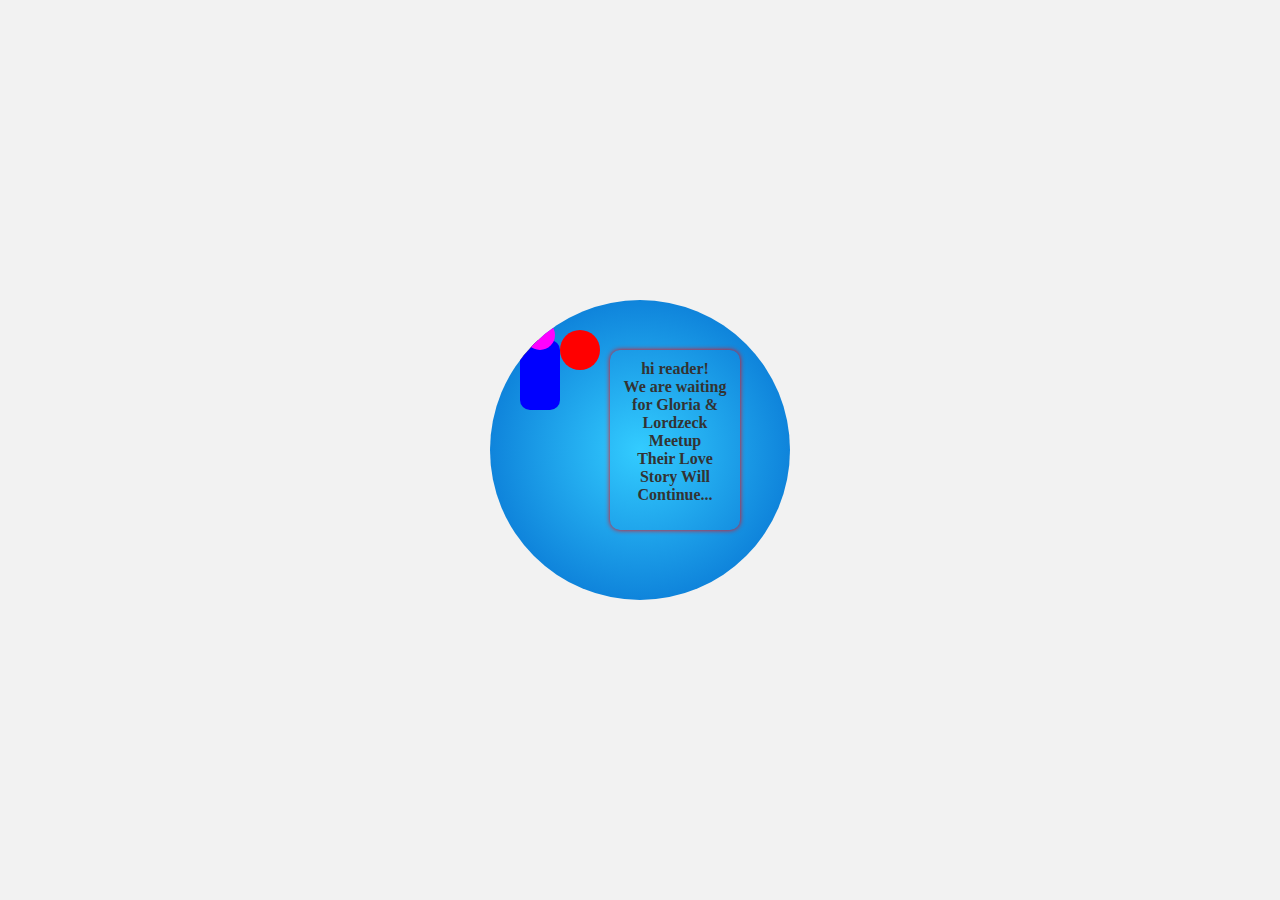
==== Cartoon.html @ f9ced40f "Add files via upload" ====
<!DOCTYPE html>
<html lang="en">
<head>
    <meta charset="UTF-8">
    <meta name="viewport" content="width=device-width, initial-scale=1.0">
    <title>Delightful Communication Cartoon</title>
    <link rel="stylesheet" href="Cartoon.css">
</head>
<body>
    <div class="scene">
        <div class="background"></div>
        <div class="cartoon-container">
            <div class="star"></div>
            <div class="cartoon">
                <div class="eyes">^  ^</div>
                <div class="mouth">( ' )</div>
                <div class="person">
                    <div class="head"></div>
                    <div class="body"></div>
                </div>
                <div class="kiss"></div>
                <div class="hearts"></div>
            </div>
        </div>
        <div class="speech-bubble">
            <p>hi reader!</p>
            <p>We are waiting for <strong>Gloria</strong> & <strong>Lordzeck</strong> Meetup</p>
            <p>Their Love Story Will Continue...</p>
        </div>
    </div>
    <script src="script.js"></script>
</body>
</html>
---- Cartoon.css ----
body {
    background-color: #F2F2F2;
    display: flex;
    justify-content: center;
    align-items: center;
    height: 100vh;
    margin: 0;
}

.cartoon-container {
    position: relative;
}

.star {
    position: absolute;
    top: 20px;
    left: 20px;
    width: 30px;
    height: 30px;
    background-color: #FFD700;
    border-radius: 50%;
}

.cartoon {
    width: 100px;
    height: 100px;
    position: relative;
    animation: bounce 2s infinite;
}

.eyes {
    font-size: 18px;
    margin-top: 10px;
    text-align: center;
    color: #00f;
    animation: blink 1s infinite;
}

.mouth {
    font-size: 18px;
    text-align: center;
    color: #f00;
}

.person {
    width: 40px;
    height: 70px;
    background-color: #00f;
    position: absolute;
    bottom: 0;
    left: 30px;
    border-radius: 10px;
    animation: movePerson 2s infinite alternate;
}

.head {
    width: 30px;
    height: 30px;
    background-color: #ff00ff;
    position: absolute;
    top: -20px;
    left: 5px;
    border-radius: 50%;
}

.body {
    width: 20px;
    height: 40px;
    background-color: #00f;
    position: absolute;
    top: 10px;
    left: 10px;
    border-radius: 5px;
}

.kiss {
    width: 40px;
    height: 40px;
    background-color: #f00;
    position: absolute;
    bottom: 40px;
    left: 70px;
    border-radius: 50%;
    transform-origin: bottom;
    animation: kissAnimation 1s infinite;
}

@keyframes bounce {
    0%, 100% {
        transform: translateY(0);
    }
    50% {
        transform: translateY(-20px);
    }
}

@keyframes blink {
    0%, 100% {
        transform: scaleY(1);
    }
    50% {
        transform: scaleY(0);
    }
}

@keyframes movePerson {
    0% {
        left: 30px;
    }
    100% {
        left: 50px;
    }
}

@keyframes kissAnimation {
    0%, 100% {
        transform: scale(1);
    }
    50% {
        transform: scale(0.8);
    }
}

/* Existing styles for the cartoon */
/* ... */

.hearts {
    position: absolute;
    bottom: 90px;
    left: 40px;
    width: 0;
    height: 0;
}

.heart {
    position: absolute;
    width: 20px;
    height: 20px;
    background-color: #f00;
    transform-origin: center;
    animation: heartAnimation 1s infinite;
}

@keyframes heartAnimation {
    0%, 100% {
        transform: scale(1) rotate(0);
    }
    50% {
        transform: scale(1.2) rotate(45deg);
    }
}

@keyframes heartsAnimation {
    0%, 100% {
        transform: translateY(0);
    }
    50% {
        transform: translateY(-20px);
    }
}


/* Existing styles for the cartoon */
/* ... */

.scene {
    position: relative;
    overflow: hidden;
    width: 300px;
    height: 300px;
    border-radius: 50%;
}

.background {
    position: absolute;
    width: 100%;
    height: 100%;
    background: radial-gradient(#33ccff, #0066cc);
}

.speech-bubble {
    position: absolute;
    top: 50px;
    left: 120px;
    width: 110px;
    color: white;
    height: 160px;
    background-color: auto;
    border-radius: 10px;
    padding: 10px;
    box-shadow: 0 0 5px red;
    animation: fadeIn 1s ease-in-out;
    font-family: Georgia, 'Times New Roman', Times, serif;
}

.speech-bubble p {
    margin: 0;
    text-align: center;
    font-weight: bold;
    color: #333;
}

@keyframes fadeIn {
    0% {
        opacity: 0;
        transform: translateY(-20px);
    }
    100% {
        opacity: 1;
        transform: translateY(0);
    }
}
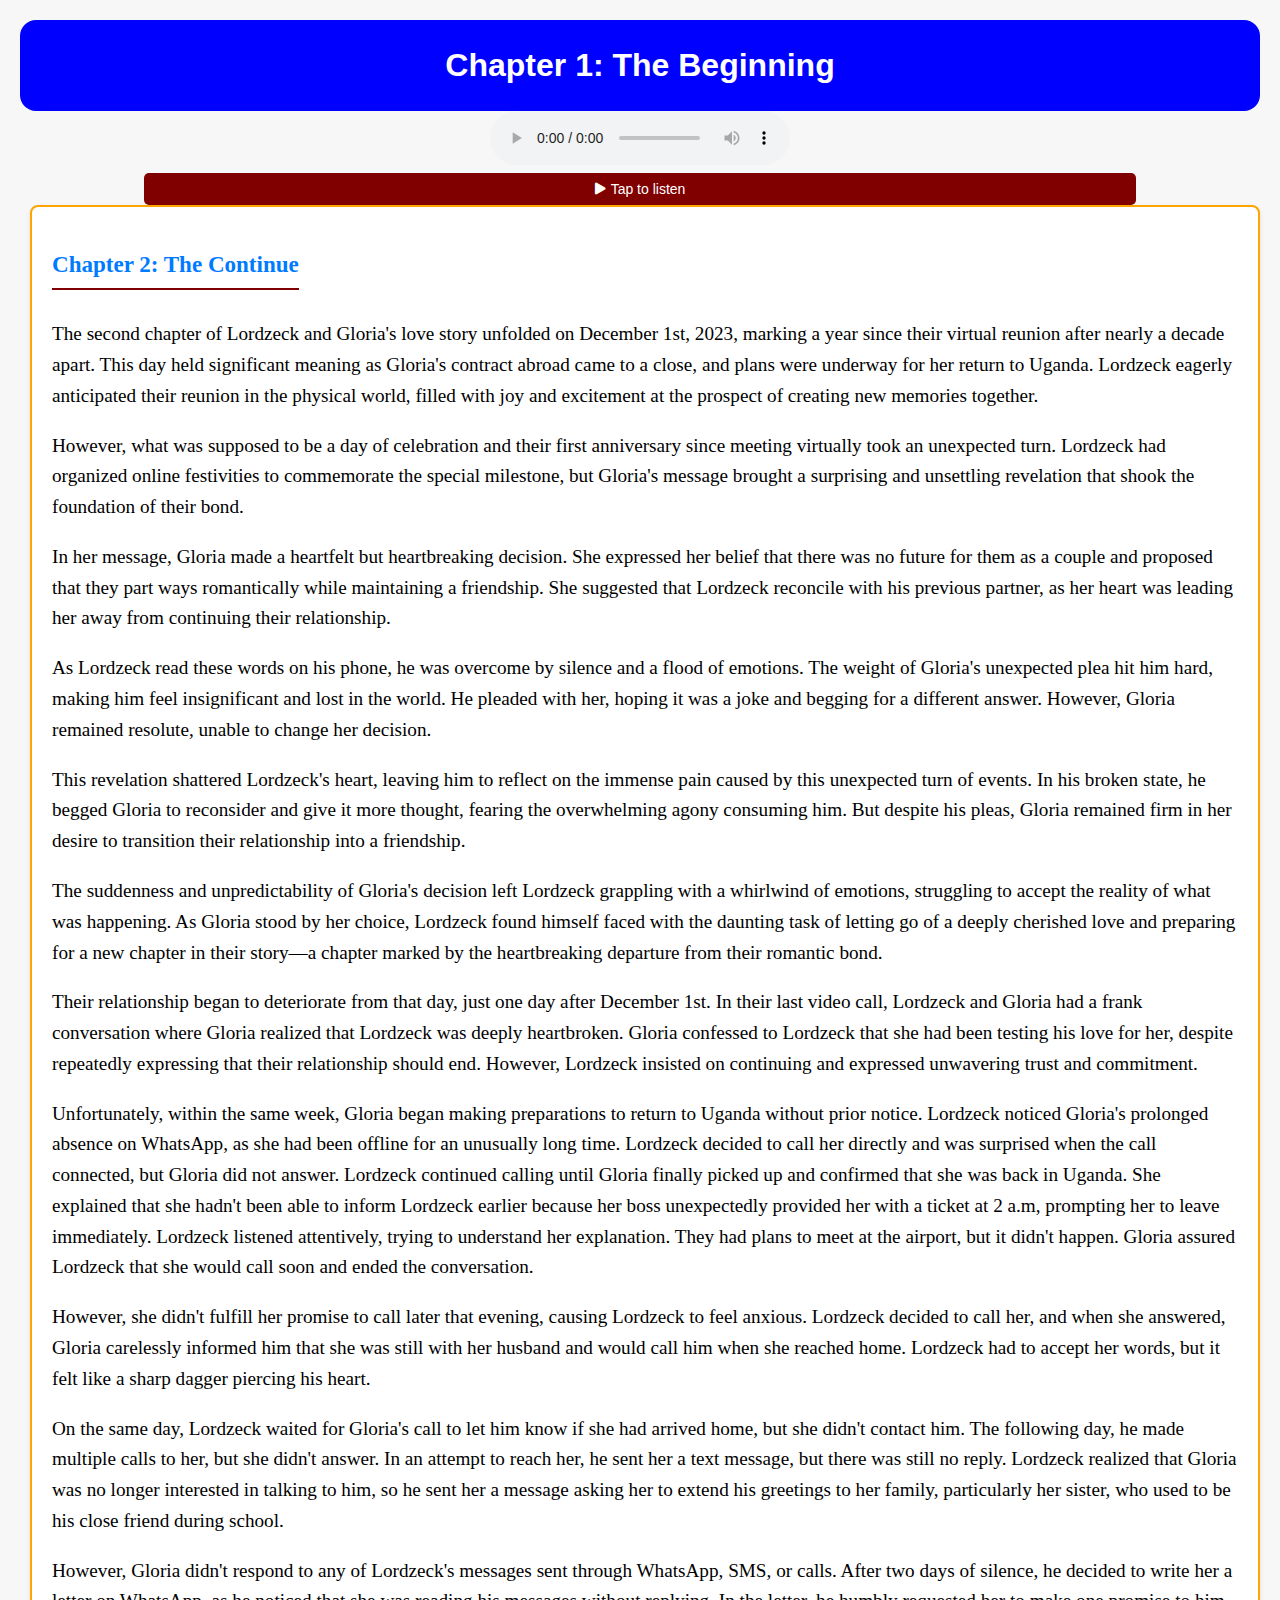
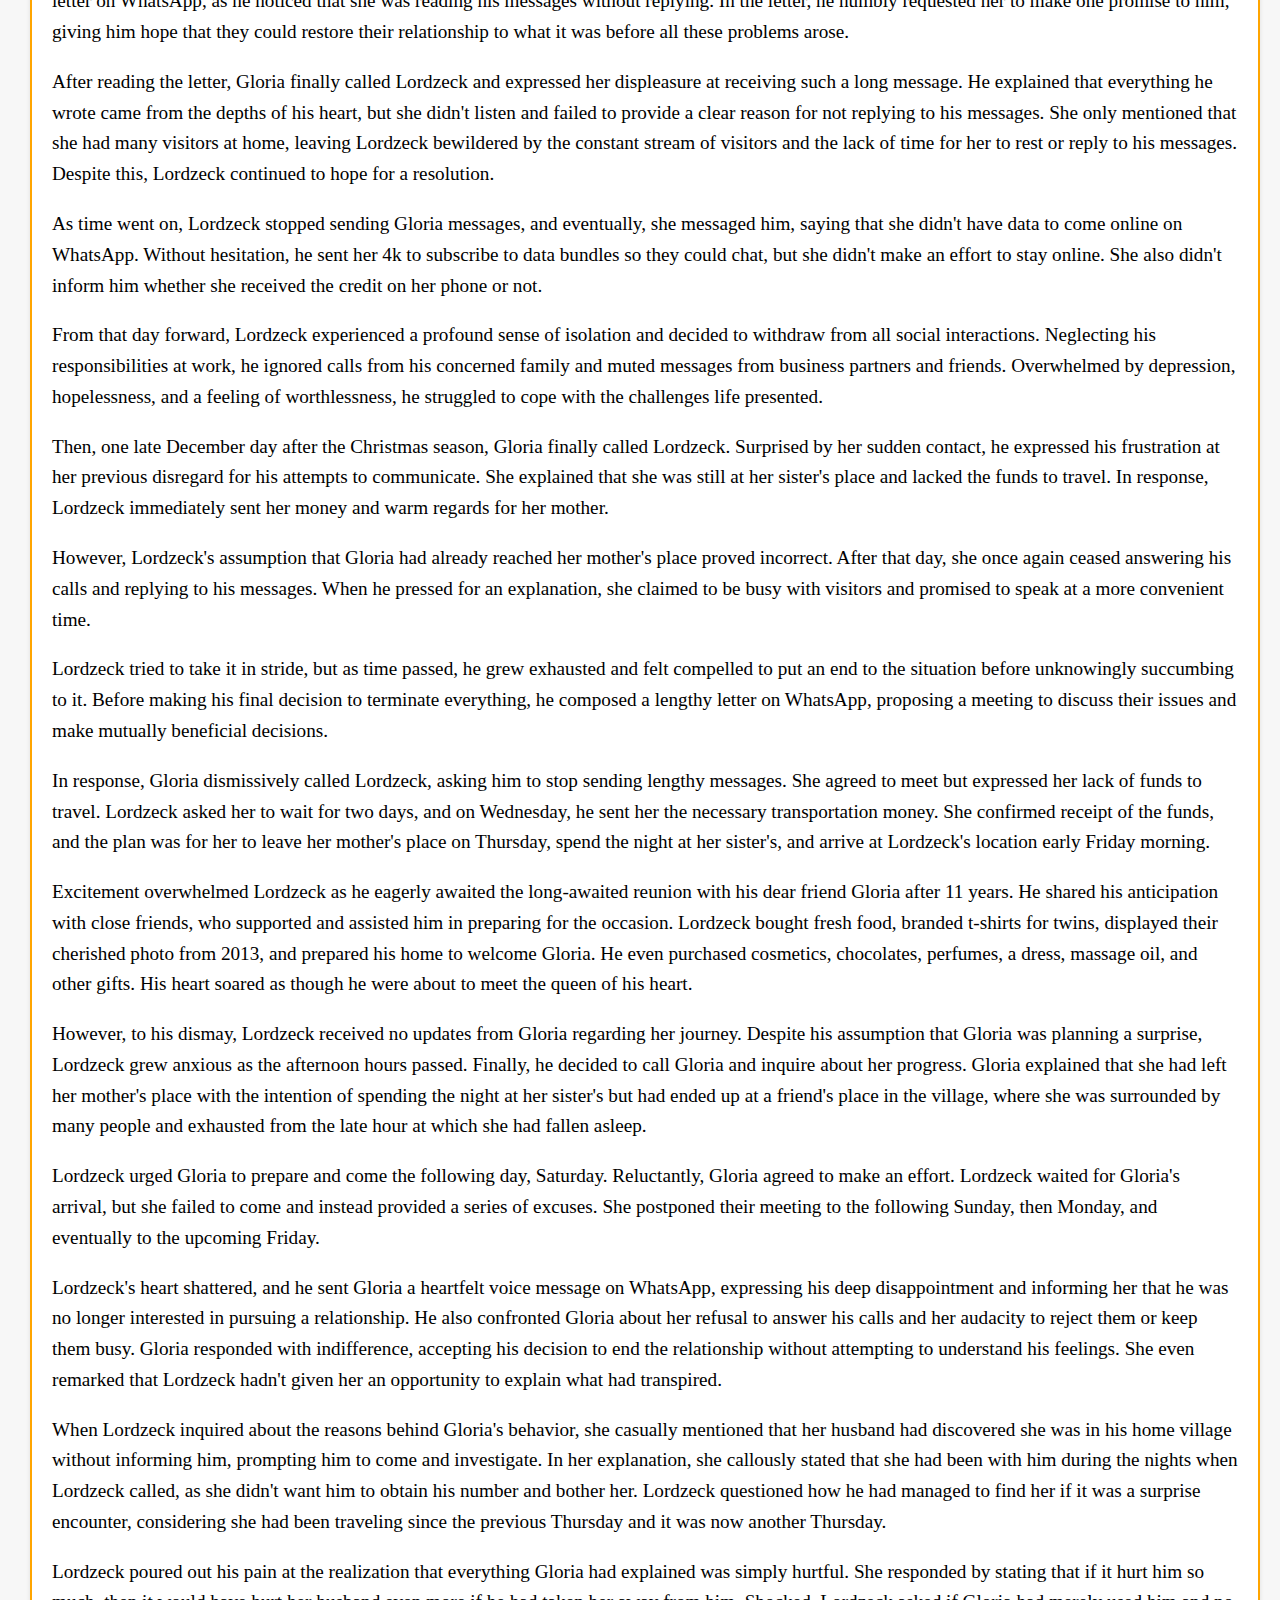
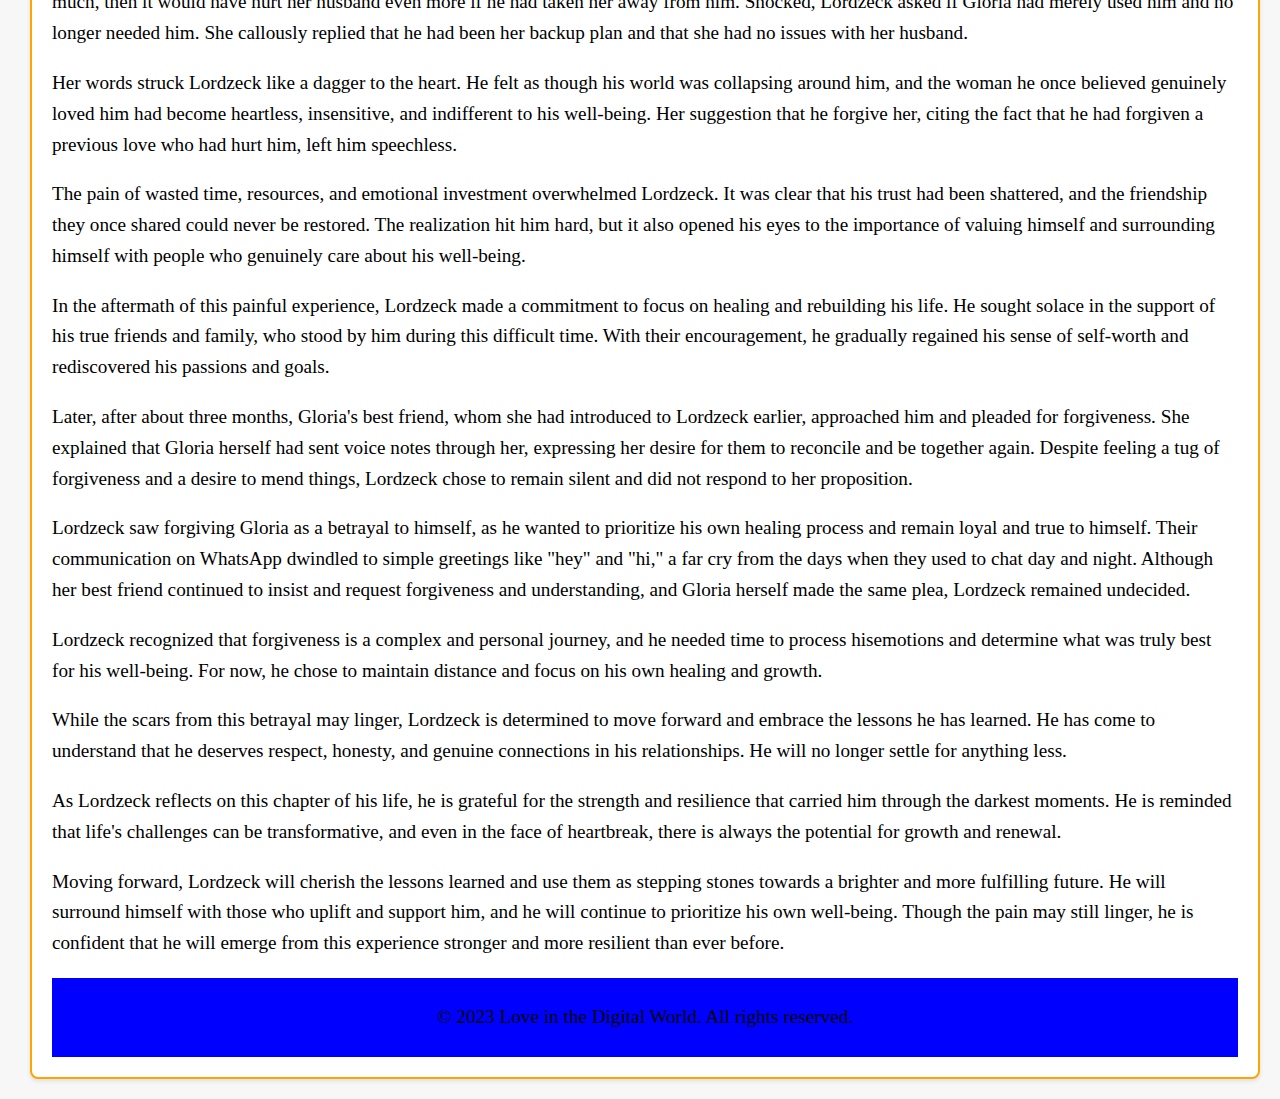
==== commit ef3ab6b4: "Update Cartoon.html" ====
--- a/Cartoon.html
+++ b/Cartoon.html
@@ -1,33 +1,157 @@
 <!DOCTYPE html>
 <html lang="en">
 <head>
+     <link rel="stylesheet" href="https://cdnjs.cloudflare.com/ajax/libs/font-awesome/5.15.3/css/all.min.css">
     <meta charset="UTF-8">
     <meta name="viewport" content="width=device-width, initial-scale=1.0">
-    <title>Delightful Communication Cartoon</title>
-    <link rel="stylesheet" href="Cartoon.css">
+    <title>stories</title>
+    <link rel="stylesheet" href="stories.css">
 </head>
 <body>
-    <div class="scene">
-        <div class="background"></div>
-        <div class="cartoon-container">
-            <div class="star"></div>
-            <div class="cartoon">
-                <div class="eyes">^  ^</div>
-                <div class="mouth">( ' )</div>
-                <div class="person">
-                    <div class="head"></div>
-                    <div class="body"></div>
-                </div>
-                <div class="kiss"></div>
-                <div class="hearts"></div>
-            </div>
-        </div>
-        <div class="speech-bubble">
-            <p>hi reader!</p>
-            <p>We are waiting for <strong>Gloria</strong> & <strong>Lordzeck</strong> Meetup</p>
-            <p>Their Love Story Will Continue...</p>
-        </div>
+
+    <!-- Header -->
+    <header>
+        <h1 style="color: #fff;">Chapter 1: The Beginning</h1>
+    </header>
+<style>
+    .music-container {
+        text-align: center;
+        margin: 0 auto;
+        width: 80%; /* Adjust the width as needed */
+        cursor: pointer; /* Add cursor pointer */
+        position: relative; /* Create a stacking context for the button */
+    }
+
+    .play-button {
+        background-color: maroon; /* Button background color */
+        color: #fff; /* Button text color */
+        padding: 5px 10px; /* Reduce button padding */
+        border-radius: 5px; /* Button border radius */
+        font-size: 14px; /* Reduce button font size */
+        display: flex; /* Make button content flex */
+        justify-content: center; /* Center content horizontally */
+        align-items: center; /* Center content vertically */
+    }
+
+    .play-button i {
+        margin-right: 5px; /* Add spacing between the play icon and text */
+        font-size: 12px; /* Reduce icon size */
+    }
+
+    .music-container:hover .play-button {
+        background-color: #0056b3; /* Change button color on hover */
+    }
+</style>
+
+<div class="music-container" onclick="playMusic('Gloria & Lordzeck love story.mp3')">
+    <audio id="audio-player" controls></audio>
+    <div class="play-button">
+        <i class="fas fa-play"></i> Tap to listen
     </div>
-    <script src="script.js"></script>
+</div>
+
+<script>
+    function playMusic(filename) {
+        var audioPlayer = document.getElementById("audio-player");
+        var currentMusicName = document.querySelector(".play-button");
+
+        // Set the audio source to the provided filename
+        audioPlayer.src = filename;
+
+        // Update the current music name
+        currentMusicName.innerHTML = '<i class="fas fa-pause"></i> Now playing: ' + filename;
+
+        // Play the audio
+        audioPlayer.play();
+    }
+</script>
+
+
+<!-- Terms and Conditions -->
+<section class="terms-section">
+    <h2>Chapter 2: The Continue</h2>
+    <p>
+        The second chapter of Lordzeck and Gloria's love story unfolded on December 1st, 2023, marking a year since their virtual reunion after nearly a decade apart. This day held significant meaning as Gloria's contract abroad came to a close, and plans were underway for her return to Uganda. Lordzeck eagerly anticipated their reunion in the physical world, filled with joy and excitement at the prospect of creating new memories together.
+    </p>
+    <p>
+        However, what was supposed to be a day of celebration and their first anniversary since meeting virtually took an unexpected turn. Lordzeck had organized online festivities to commemorate the special milestone, but Gloria's message brought a surprising and unsettling revelation that shook the foundation of their bond.
+    </p>
+    <p>
+        In her message, Gloria made a heartfelt but heartbreaking decision. She expressed her belief that there was no future for them as a couple and proposed that they part ways romantically while maintaining a friendship. She suggested that Lordzeck reconcile with his previous partner, as her heart was leading her away from continuing their relationship.
+    </p>
+    <p>
+        As Lordzeck read these words on his phone, he was overcome by silence and a flood of emotions. The weight of Gloria's unexpected plea hit him hard, making him feel insignificant and lost in the world. He pleaded with her, hoping it was a joke and begging for a different answer. However, Gloria remained resolute, unable to change her decision.
+    </p>
+    <p>
+        This revelation shattered Lordzeck's heart, leaving him to reflect on the immense pain caused by this unexpected turn of events. In his broken state, he begged Gloria to reconsider and give it more thought, fearing the overwhelming agony consuming him. But despite his pleas, Gloria remained firm in her desire to transition their relationship into a friendship.
+    </p>
+    <p>
+        The suddenness and unpredictability of Gloria's decision left Lordzeck grappling with a whirlwind of emotions, struggling to accept the reality of what was happening. As Gloria stood by her choice, Lordzeck found himself faced with the daunting task of letting go of a deeply cherished love and preparing for a new chapter in their story—a chapter marked by the heartbreaking departure from their romantic bond.
+    </p>
+
+      <p>
+        Their relationship began to deteriorate from that day, just one day after December 1st. In their last video call, Lordzeck and Gloria had a frank conversation where Gloria realized that Lordzeck was deeply heartbroken. Gloria confessed to Lordzeck that she had been testing his love for her, despite repeatedly expressing that their relationship should end. However, Lordzeck insisted on continuing and expressed unwavering trust and commitment.
+    </p>
+    <p>
+        Unfortunately, within the same week, Gloria began making preparations to return to Uganda without prior notice. Lordzeck noticed Gloria's prolonged absence on WhatsApp, as she had been offline for an unusually long time. Lordzeck decided to call her directly and was surprised when the call connected, but Gloria did not answer. Lordzeck continued calling until Gloria finally picked up and confirmed that she was back in Uganda. She explained that she hadn't been able to inform Lordzeck earlier because her boss unexpectedly provided her with a ticket at 2 a.m, prompting her to leave immediately. Lordzeck listened attentively, trying to understand her explanation. They had plans to meet at the airport, but it didn't happen. Gloria assured Lordzeck that she would call soon and ended the conversation.
+    </p>
+    <p>
+        However, she didn't fulfill her promise to call later that evening, causing Lordzeck to feel anxious. Lordzeck decided to call her, and when she answered, Gloria carelessly informed him that she was still with her husband and would call him when she reached home. Lordzeck had to accept her words, but it felt like a sharp dagger piercing his heart.
+    </p>
+ <p>
+
+<p>On the same day, Lordzeck waited for Gloria's call to let him know if she had arrived home, but she didn't contact him. The following day, he made multiple calls to her, but she didn't answer. In an attempt to reach her, he sent her a text message, but there was still no reply. Lordzeck realized that Gloria was no longer interested in talking to him, so he sent her a message asking her to extend his greetings to her family, particularly her sister, who used to be his close friend during school.</p>
+
+<p>However, Gloria didn't respond to any of Lordzeck's messages sent through WhatsApp, SMS, or calls. After two days of silence, he decided to write her a letter on WhatsApp, as he noticed that she was reading his messages without replying. In the letter, he humbly requested her to make one promise to him, giving him hope that they could restore their relationship to what it was before all these problems arose.</p>
+
+<p>After reading the letter, Gloria finally called Lordzeck and expressed her displeasure at receiving such a long message. He explained that everything he wrote came from the depths of his heart, but she didn't listen and failed to provide a clear reason for not replying to his messages. She only mentioned that she had many visitors at home, leaving Lordzeck bewildered by the constant stream of visitors and the lack of time for her to rest or reply to his messages. Despite this, Lordzeck continued to hope for a resolution.</p>
+
+<p>As time went on, Lordzeck stopped sending Gloria messages, and eventually, she messaged him, saying that she didn't have data to come online on WhatsApp. Without hesitation, he sent her 4k to subscribe to data bundles so they could chat, but she didn't make an effort to stay online. She also didn't inform him whether she received the credit on her phone or not.</p>
+
+<p>From that day forward, Lordzeck experienced a profound sense of isolation and decided to withdraw from all social interactions. Neglecting his responsibilities at work, he ignored calls from his concerned family and muted messages from business partners and friends. Overwhelmed by depression, hopelessness, and a feeling of worthlessness, he struggled to cope with the challenges life presented.</p>
+
+<p>Then, one late December day after the Christmas season, Gloria finally called Lordzeck. Surprised by her sudden contact, he expressed his frustration at her previous disregard for his attempts to communicate. She explained that she was still at her sister's place and lacked the funds to travel. In response, Lordzeck immediately sent her money and warm regards for her mother.</p>
+
+<p>However, Lordzeck's assumption that Gloria had already reached her mother's place proved incorrect. After that day, she once again ceased answering his calls and replying to his messages. When he pressed for an explanation, she claimed to be busy with visitors and promised to speak at a more convenient time.</p>
+
+<p>Lordzeck tried to take it in stride, but as time passed, he grew exhausted and felt compelled to put an end to the situation before unknowingly succumbing to it. Before making his final decision to terminate everything, he composed a lengthy letter on WhatsApp, proposing a meeting to discuss their issues and make mutually beneficial decisions.</p>
+
+<p>In response, Gloria dismissively called Lordzeck, asking him to stop sending lengthy messages. She agreed to meet but expressed her lack of funds to travel. Lordzeck asked her to wait for two days, and on Wednesday, he sent her the necessary transportation money. She confirmed receipt of the funds, and the plan was for her to leave her mother's place on Thursday, spend the night at her sister's, and arrive at Lordzeck's location early Friday morning.</p>
+
+    <p>Excitement overwhelmed Lordzeck as he eagerly awaited the long-awaited reunion with his dear friend Gloria after 11 years. He shared his anticipation with close friends, who supported and assisted him in preparing for the occasion. Lordzeck bought fresh food, branded t-shirts for twins, displayed their cherished photo from 2013, and prepared his home to welcome Gloria. He even purchased cosmetics, chocolates, perfumes, a dress, massage oil, and other gifts. His heart soared as though he were about to meet the queen of his heart.</p>
+
+<p>However, to his dismay, Lordzeck received no updates from Gloria regarding her journey. Despite his assumption that Gloria was planning a surprise, Lordzeck grew anxious as the afternoon hours passed. Finally, he decided to call Gloria and inquire about her progress. Gloria explained that she had left her mother's place with the intention of spending the night at her sister's but had ended up at a friend's place in the village, where she was surrounded by many people and exhausted from the late hour at which she had fallen asleep.</p>
+
+<p>Lordzeck urged Gloria to prepare and come the following day, Saturday. Reluctantly, Gloria agreed to make an effort. Lordzeck waited for Gloria's arrival, but she failed to come and instead provided a series of excuses. She postponed their meeting to the following Sunday, then Monday, and eventually to the upcoming Friday.</p>
+
+<p>Lordzeck's heart shattered, and he sent Gloria a heartfelt voice message on WhatsApp, expressing his deep disappointment and informing her that he was no longer interested in pursuing a relationship. He also confronted Gloria about her refusal to answer his calls and her audacity to reject them or keep them busy. Gloria responded with indifference, accepting his decision to end the relationship without attempting to understand his feelings. She even remarked that Lordzeck hadn't given her an opportunity to explain what had transpired.</p>
+
+<p>When Lordzeck inquired about the reasons behind Gloria's behavior, she casually mentioned that her husband had discovered she was in his home village without informing him, prompting him to come and investigate. In her explanation, she callously stated that she had been with him during the nights when Lordzeck called, as she didn't want him to obtain his number and bother her. Lordzeck questioned how he had managed to find her if it was a surprise encounter, considering she had been traveling since the previous Thursday and it was now another Thursday.</p>
+
+<p>Lordzeck poured out his pain at the realization that everything Gloria had explained was simply hurtful. She responded by stating that if it hurt him so much, then it would have hurt her husband even more if he had taken her away from him. Shocked, Lordzeck asked if Gloria had merely used him and no longer needed him. She callously replied that he had been her backup plan and that she had no issues with her husband.</p>
+
+<p>Her words struck Lordzeck like a dagger to the heart. He felt as though his world was collapsing around him, and the woman he once believed genuinely loved him had become heartless, insensitive, and indifferent to his well-being. Her suggestion that he forgive her, citing the fact that he had forgiven a previous love who had hurt him, left him speechless.</p>
+
+<p>The pain of wasted time, resources, and emotional investment overwhelmed Lordzeck. It was clear that his trust had been shattered, and the friendship they once shared could never be restored. The realization hit him hard, but it also opened his eyes to the importance of valuing himself and surrounding himself with people who genuinely care about his well-being.</p>
+
+<p>In the aftermath of this painful experience, Lordzeck made a commitment to focus on healing and rebuilding his life. He sought solace in the support of his true friends and family, who stood by him during this difficult time. With their encouragement, he gradually regained his sense of self-worth and rediscovered his passions and goals.</p>
+
+<p>Later, after about three months, Gloria's best friend, whom she had introduced to Lordzeck earlier, approached him and pleaded for forgiveness. She explained that Gloria herself had sent voice notes through her, expressing her desire for them to reconcile and be together again. Despite feeling a tug of forgiveness and a desire to mend things, Lordzeck chose to remain silent and did not respond to her proposition.</p>
+
+<p>Lordzeck saw forgiving Gloria as a betrayal to himself, as he wanted to prioritize his own healing process and remain loyal and true to himself. Their communication on WhatsApp dwindled to simple greetings like "hey" and "hi," a far cry from the days when they used to chat day and night. Although her best friend continued to insist and request forgiveness and understanding, and Gloria herself made the same plea, Lordzeck remained undecided.</p>
+
+<p>Lordzeck recognized that forgiveness is a complex and personal journey, and he needed time to process hisemotions and determine what was truly best for his well-being. For now, he chose to maintain distance and focus on his own healing and growth.</p>
+
+<p>While the scars from this betrayal may linger, Lordzeck is determined to move forward and embrace the lessons he has learned. He has come to understand that he deserves respect, honesty, and genuine connections in his relationships. He will no longer settle for anything less.</p>
+
+<p>As Lordzeck reflects on this chapter of his life, he is grateful for the strength and resilience that carried him through the darkest moments. He is reminded that life's challenges can be transformative, and even in the face of heartbreak, there is always the potential for growth and renewal.</p>
+
+<p>Moving forward, Lordzeck will cherish the lessons learned and use them as stepping stones towards a brighter and more fulfilling future. He will surround himself with those who uplift and support him, and he will continue to prioritize his own well-being. Though the pain may still linger, he is confident that he will emerge from this experience stronger and more resilient than ever before.</p>
+  
+    <!-- Footer -->
+    <footer>
+        <p>&copy; 2023 Love in the Digital World. All rights reserved.</p>
+  </footer>
+
 </body>
 </html>
--- a/stories.css
+++ b/stories.css
@@ -0,0 +1,112 @@
+
+/* CSS Styling for the page */
+body {
+    font-family: Arial, sans-serif;
+    line-height: 1.6;
+    margin: 20px;
+    padding: 0;
+    color: #333; /* Set default text color to dark gray */
+    background-color: #f7f7f7; /* Set default background color to a light gray */
+}
+
+header {
+    background-color:blue;
+    color: #fff;
+    text-align: center;
+    padding: 20px;
+     border-radius: 16px;
+}
+
+        /* Music icon styles */
+        .music-icons {
+            display: flex;
+            align-items: center;
+        }
+
+        .music-icons img {
+            width: 30px;
+            height: 30px;
+            margin-right: 10px;
+            cursor: pointer;
+        }
+
+        .music-icons .current-music {
+            color: yellow;
+            animation: slideName 10s infinite;
+        }
+
+
+h1 {
+    margin: 0;
+}
+
+section {
+    margin-bottom: 20px;
+}
+
+h2 {
+    font-size: 1.2em;
+    border-bottom: 2px solid maroon;
+    padding-bottom: 5px;
+    margin-bottom: 10px;
+    display: inline-block;
+    color: #007BFF;
+}
+
+p {
+    color: black; /* Set paragraph text color to a darker gray */
+}
+
+footer {
+    background-color: blue;
+    color: white;
+    text-align: center;
+    padding: 5px;/* Set footer background color to match the body */
+}
+
+/* Style the buttons */
+.btn {
+    display: inline-block;
+    background-color: #007BFF;
+    color: #fff;
+    padding: 10px 20px;
+    text-decoration: none;
+    border-radius: 5px;
+    transition: background-color 0.3s;
+}
+
+.btn:hover {
+    background-color: #0056b3; /* Darker shade on hover */
+}
+
+/* Additional Styles */
+.privacy-section,
+.terms-section {
+    background-color: #fff;
+    padding: 20px;
+    border-radius: 8px;
+    box-shadow: 0 2px 4px rgba(0, 0, 0, 0.1);
+
+    font-family: 'Times New Roman', Times, serif;
+    font-style: initial;
+    font-size: larger;
+    margin-left: 10px;
+
+}
+
+.privacy-section {
+    border: 2px solid orange;
+}
+
+.terms-section {
+    border: 2px solid orange;
+}
+
+.feature-list {
+    margin-left: 20px;
+    color: #555;
+}
+
+.feature-list li {
+    margin-bottom: 8px;
+}
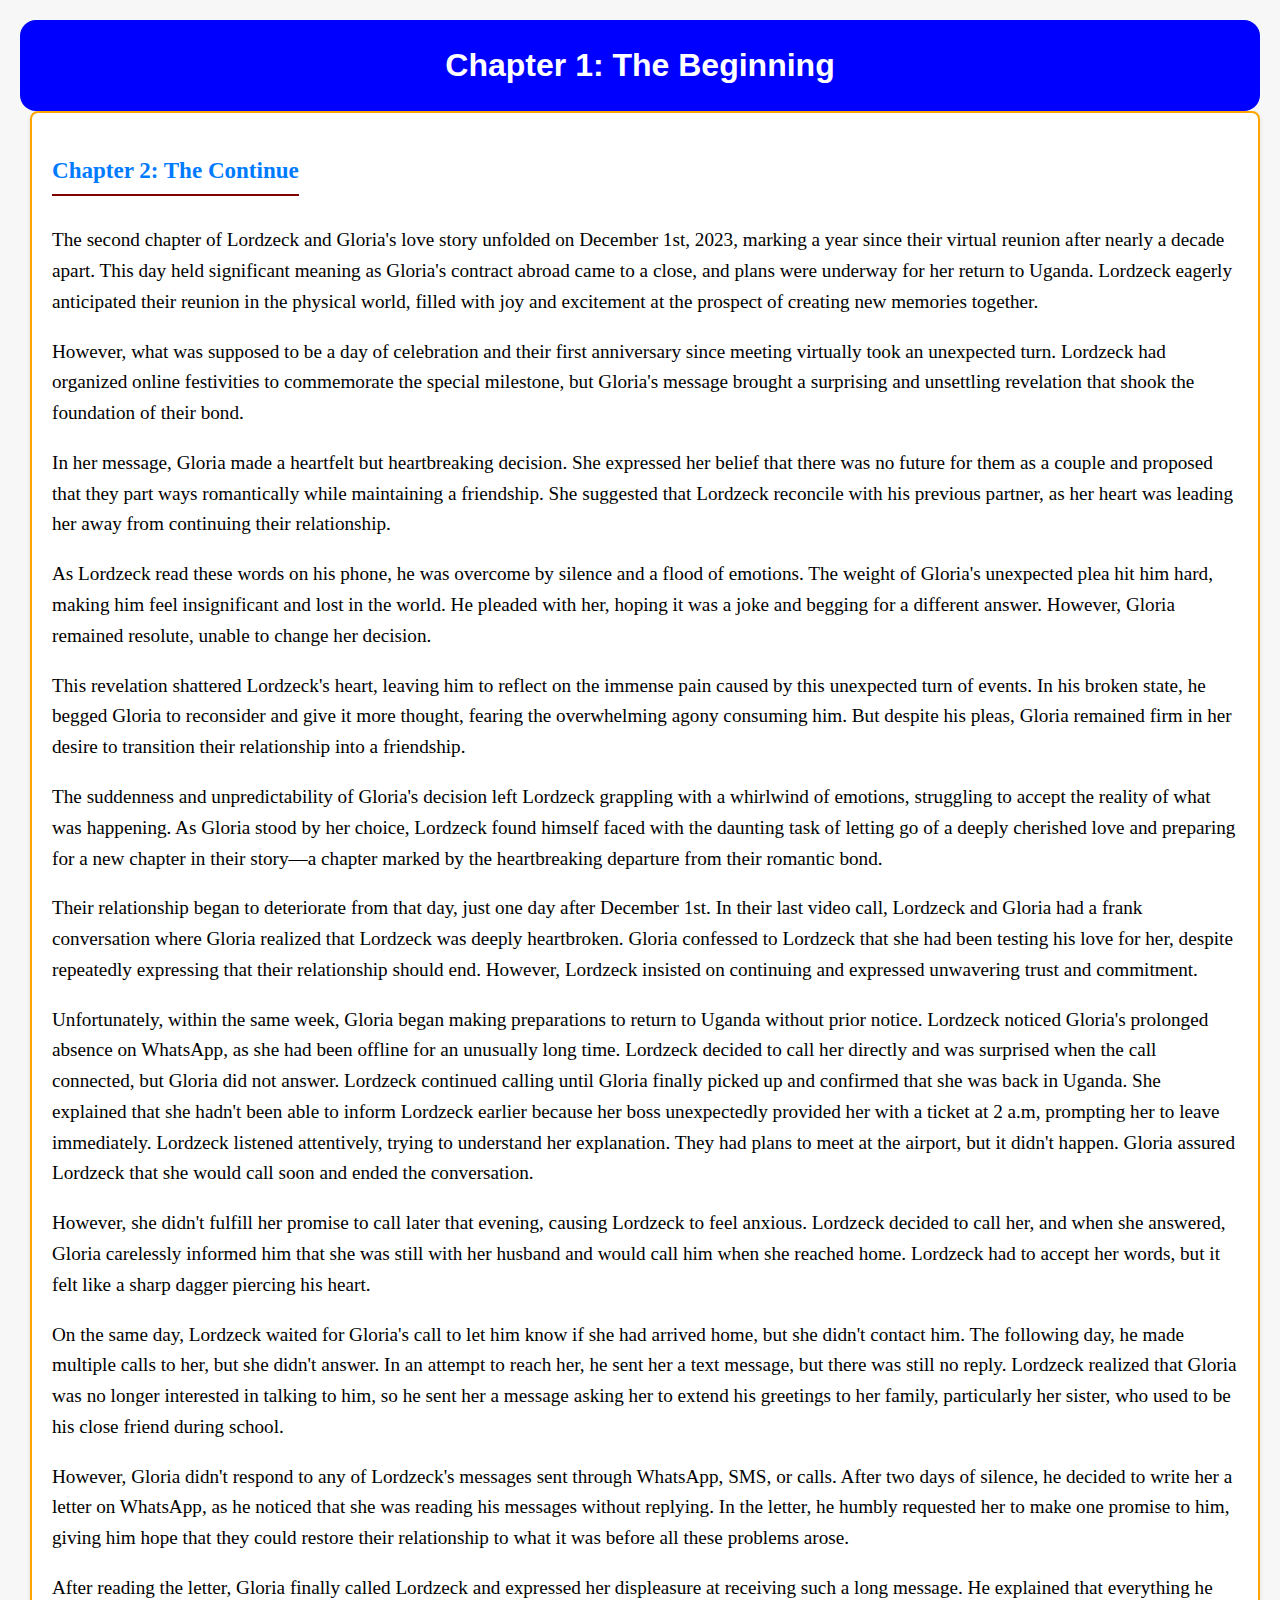
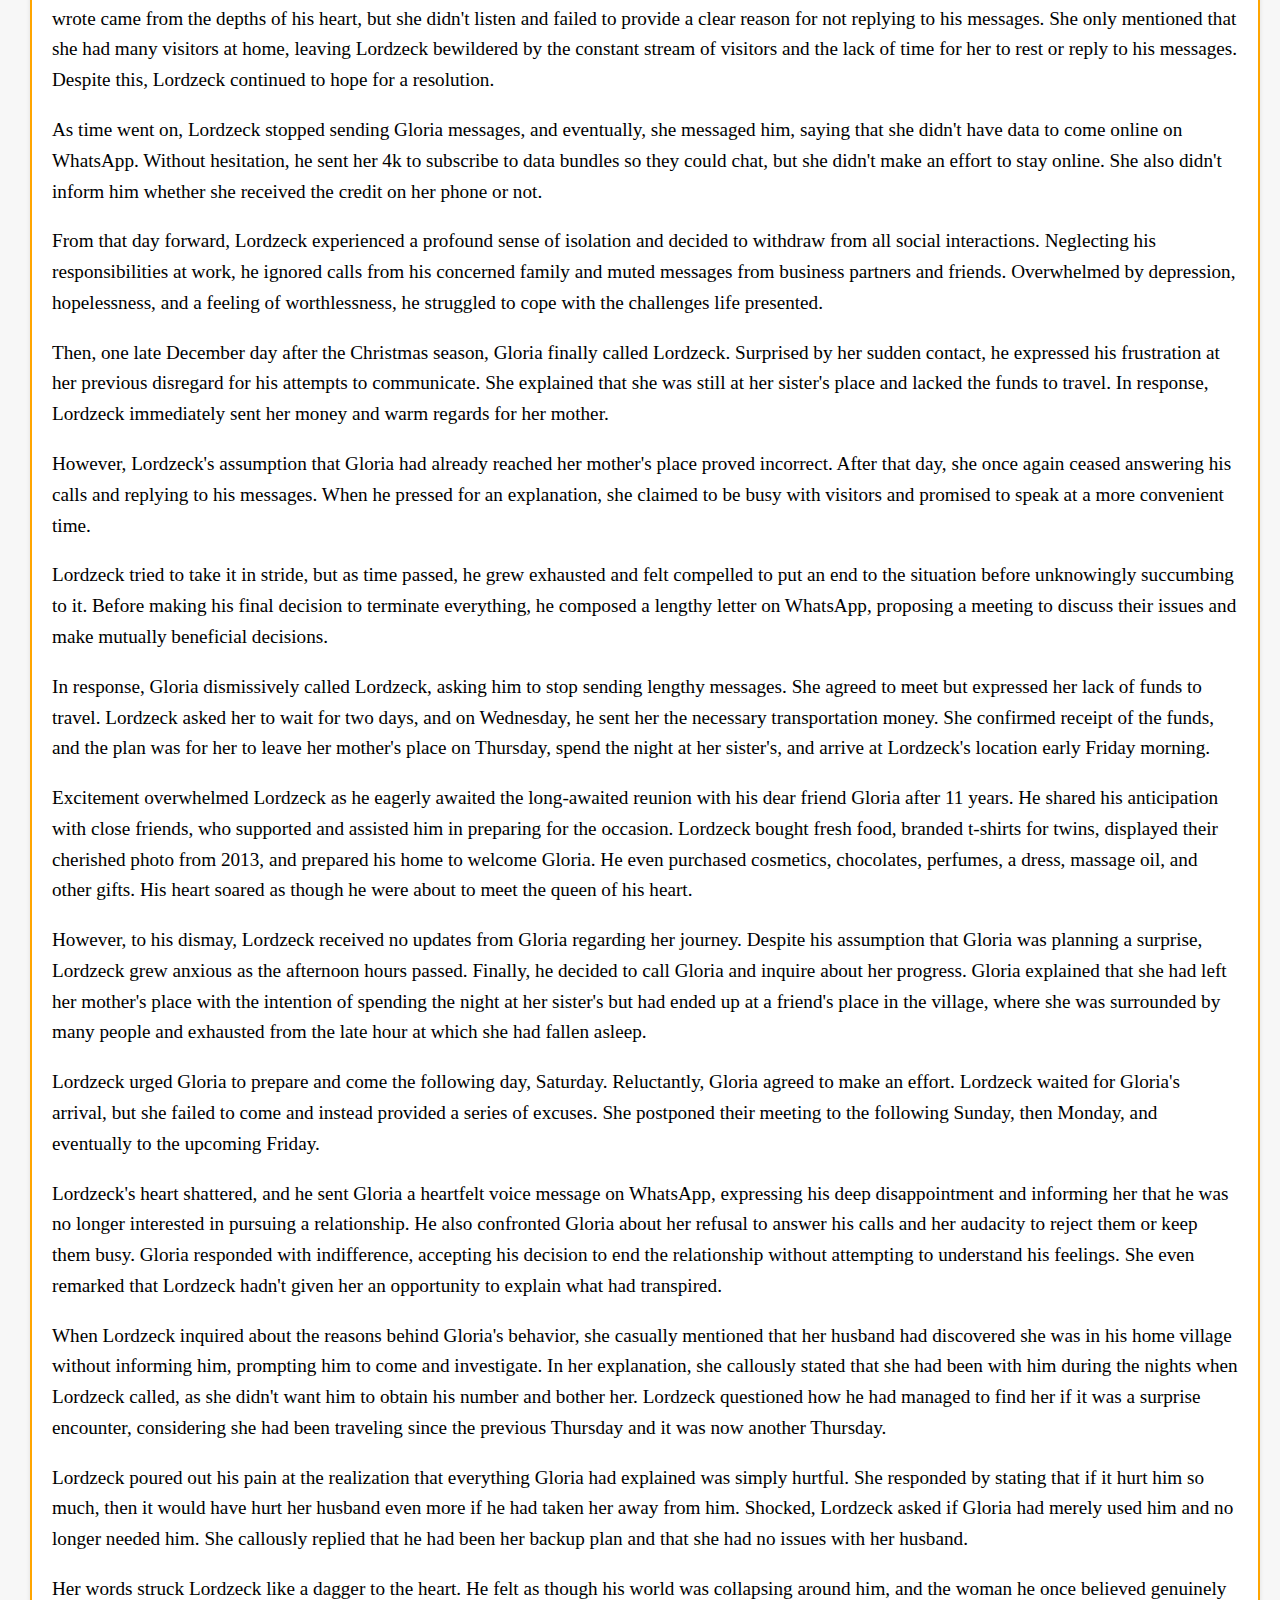
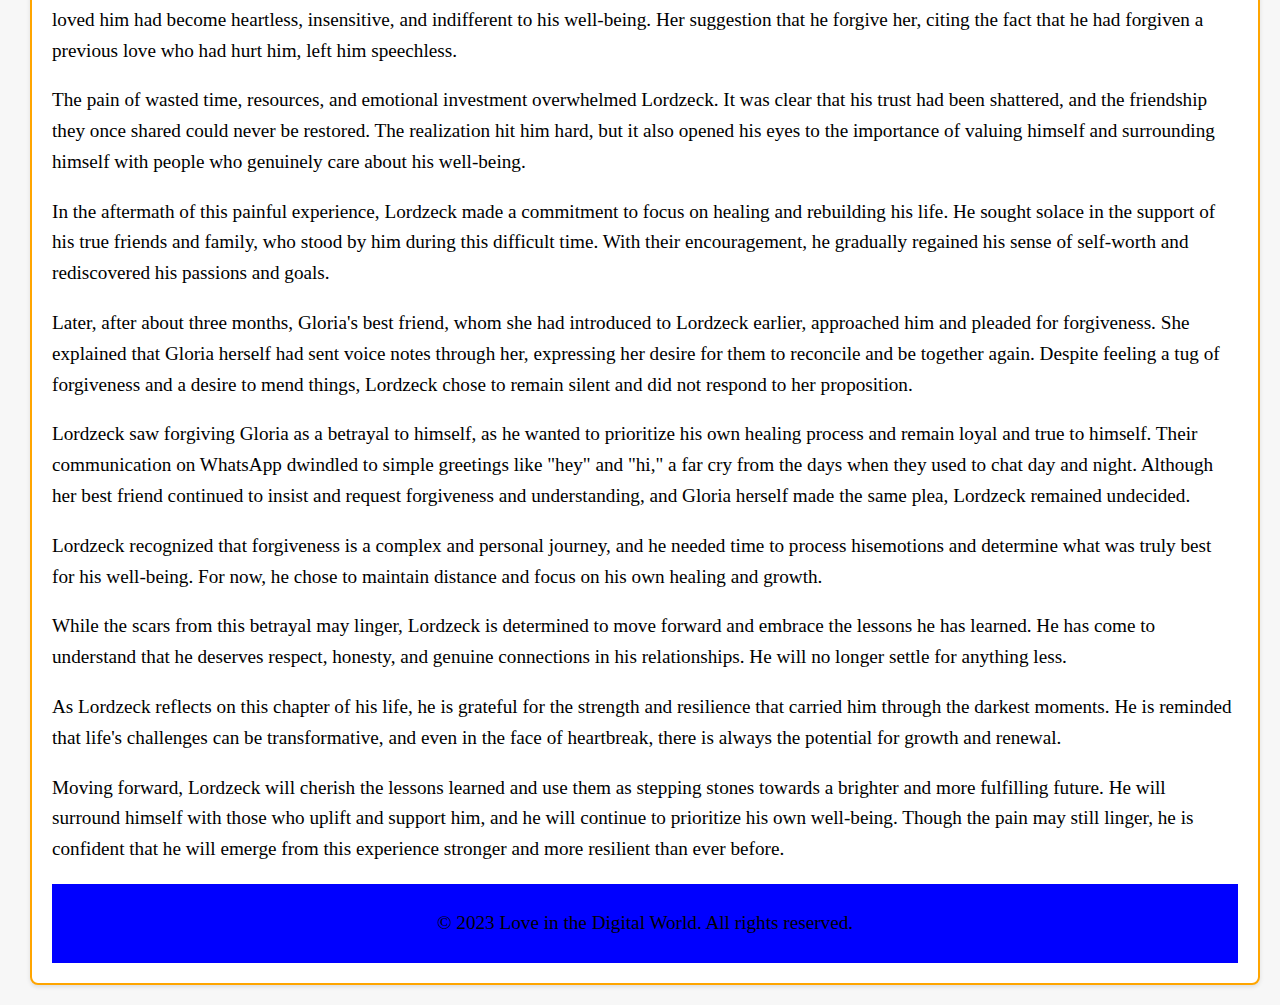
==== commit b197a53f: "Update Cartoon.html" ====
--- a/Cartoon.html
+++ b/Cartoon.html
@@ -13,60 +13,6 @@
     <header>
         <h1 style="color: #fff;">Chapter 1: The Beginning</h1>
     </header>
-<style>
-    .music-container {
-        text-align: center;
-        margin: 0 auto;
-        width: 80%; /* Adjust the width as needed */
-        cursor: pointer; /* Add cursor pointer */
-        position: relative; /* Create a stacking context for the button */
-    }
-
-    .play-button {
-        background-color: maroon; /* Button background color */
-        color: #fff; /* Button text color */
-        padding: 5px 10px; /* Reduce button padding */
-        border-radius: 5px; /* Button border radius */
-        font-size: 14px; /* Reduce button font size */
-        display: flex; /* Make button content flex */
-        justify-content: center; /* Center content horizontally */
-        align-items: center; /* Center content vertically */
-    }
-
-    .play-button i {
-        margin-right: 5px; /* Add spacing between the play icon and text */
-        font-size: 12px; /* Reduce icon size */
-    }
-
-    .music-container:hover .play-button {
-        background-color: #0056b3; /* Change button color on hover */
-    }
-</style>
-
-<div class="music-container" onclick="playMusic('Gloria & Lordzeck love story.mp3')">
-    <audio id="audio-player" controls></audio>
-    <div class="play-button">
-        <i class="fas fa-play"></i> Tap to listen
-    </div>
-</div>
-
-<script>
-    function playMusic(filename) {
-        var audioPlayer = document.getElementById("audio-player");
-        var currentMusicName = document.querySelector(".play-button");
-
-        // Set the audio source to the provided filename
-        audioPlayer.src = filename;
-
-        // Update the current music name
-        currentMusicName.innerHTML = '<i class="fas fa-pause"></i> Now playing: ' + filename;
-
-        // Play the audio
-        audioPlayer.play();
-    }
-</script>
-
-
 <!-- Terms and Conditions -->
 <section class="terms-section">
     <h2>Chapter 2: The Continue</h2>
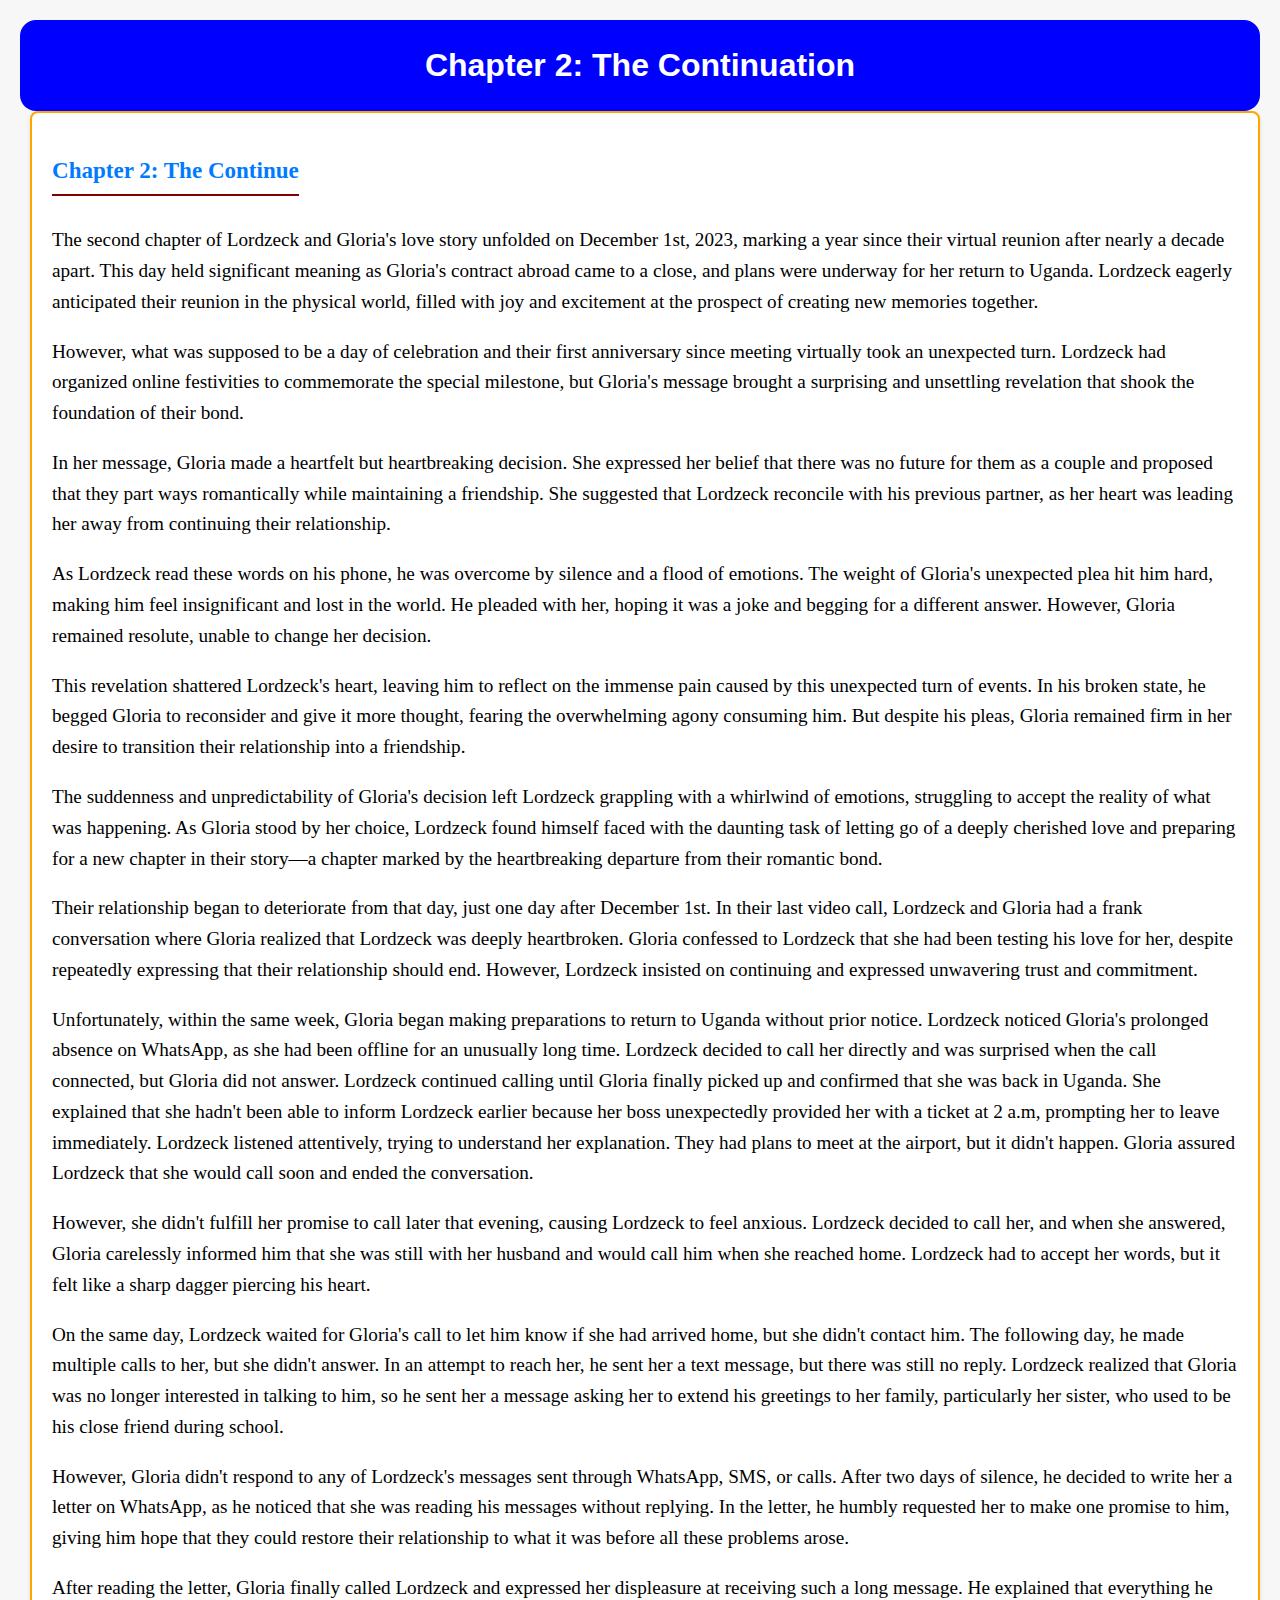
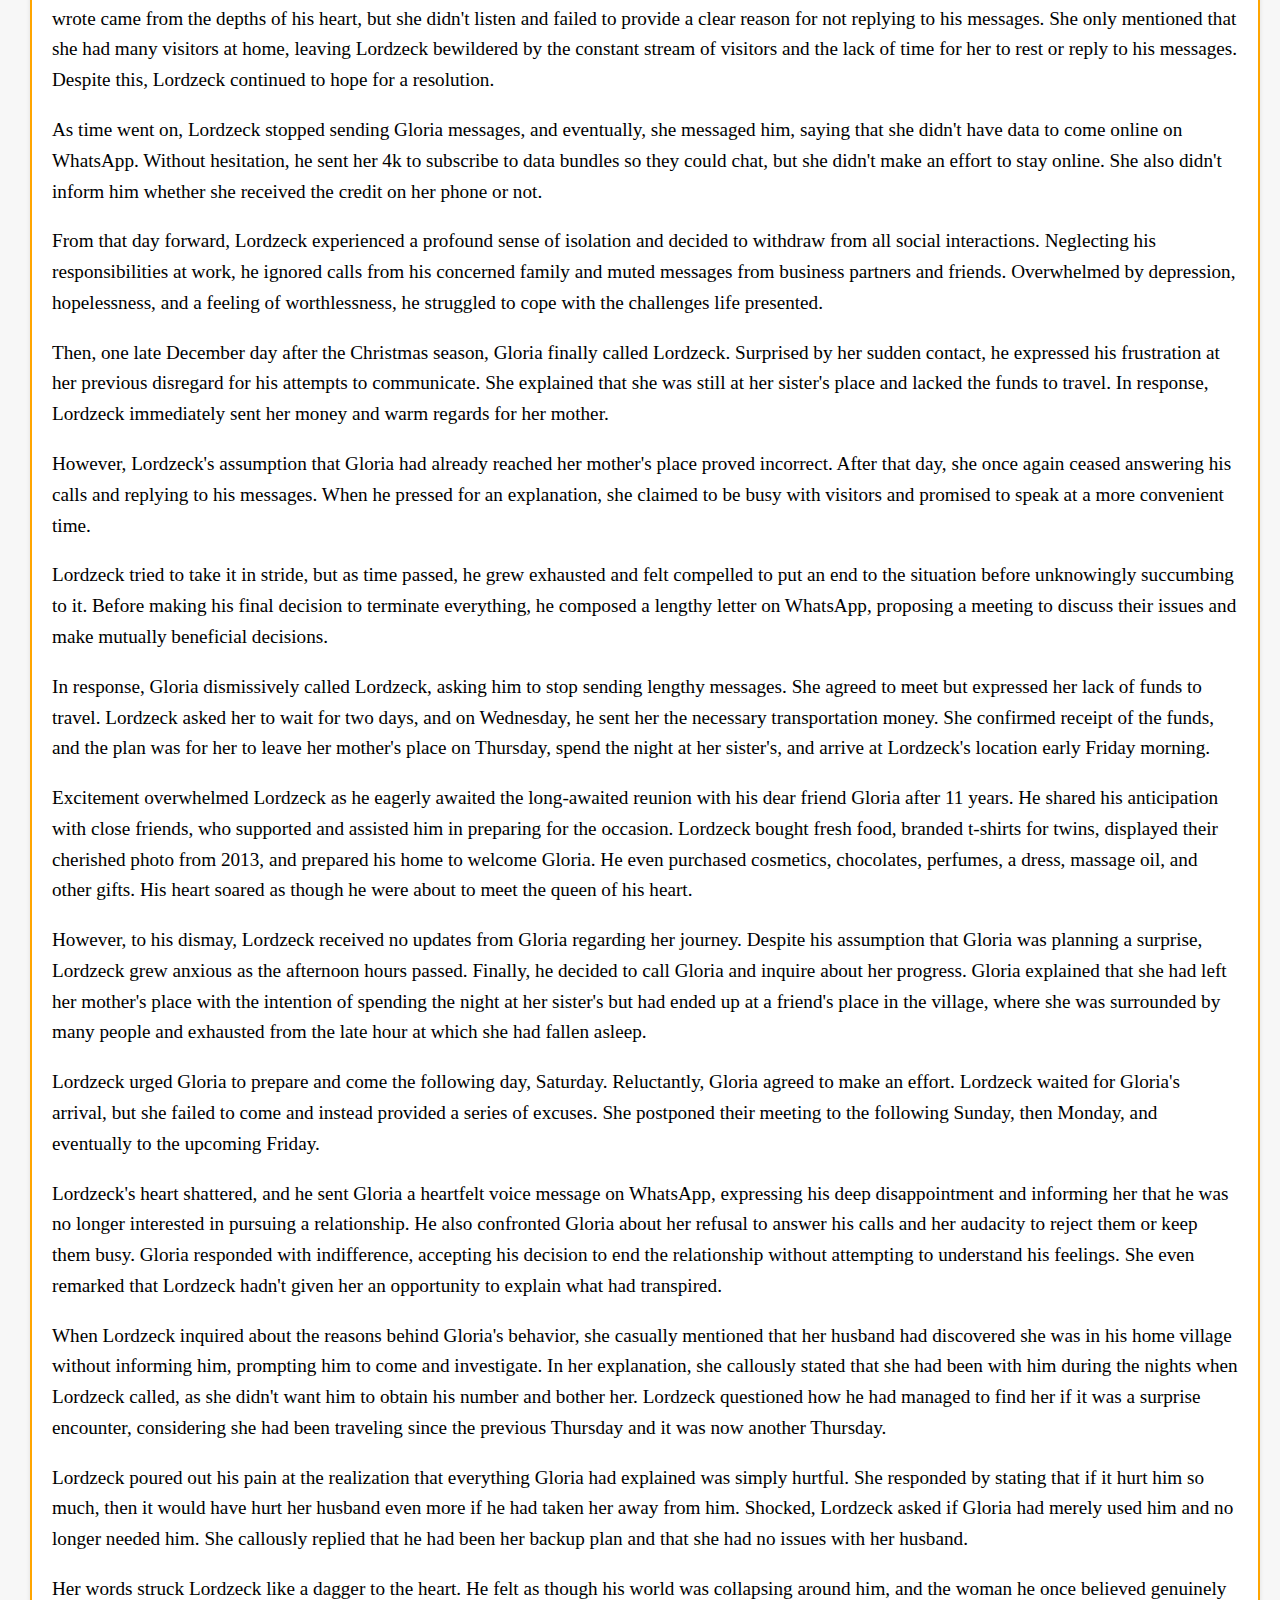
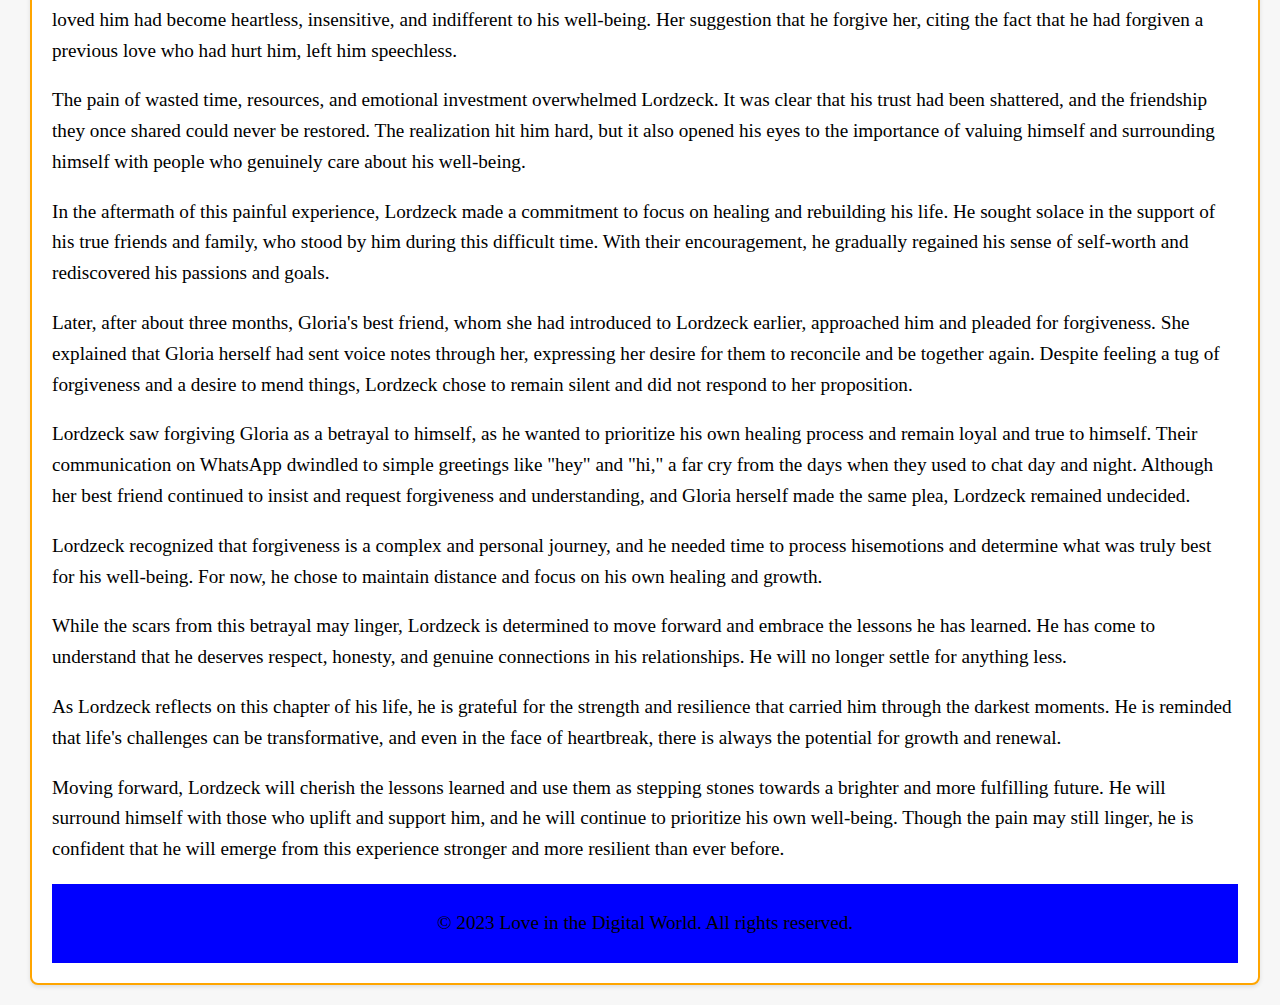
==== commit 09242731: "Update Cartoon.html" ====
--- a/Cartoon.html
+++ b/Cartoon.html
@@ -11,7 +11,7 @@
 
     <!-- Header -->
     <header>
-        <h1 style="color: #fff;">Chapter 1: The Beginning</h1>
+        <h1 style="color: #fff;">Chapter 2: The Continuation</h1>
     </header>
 <!-- Terms and Conditions -->
 <section class="terms-section">
